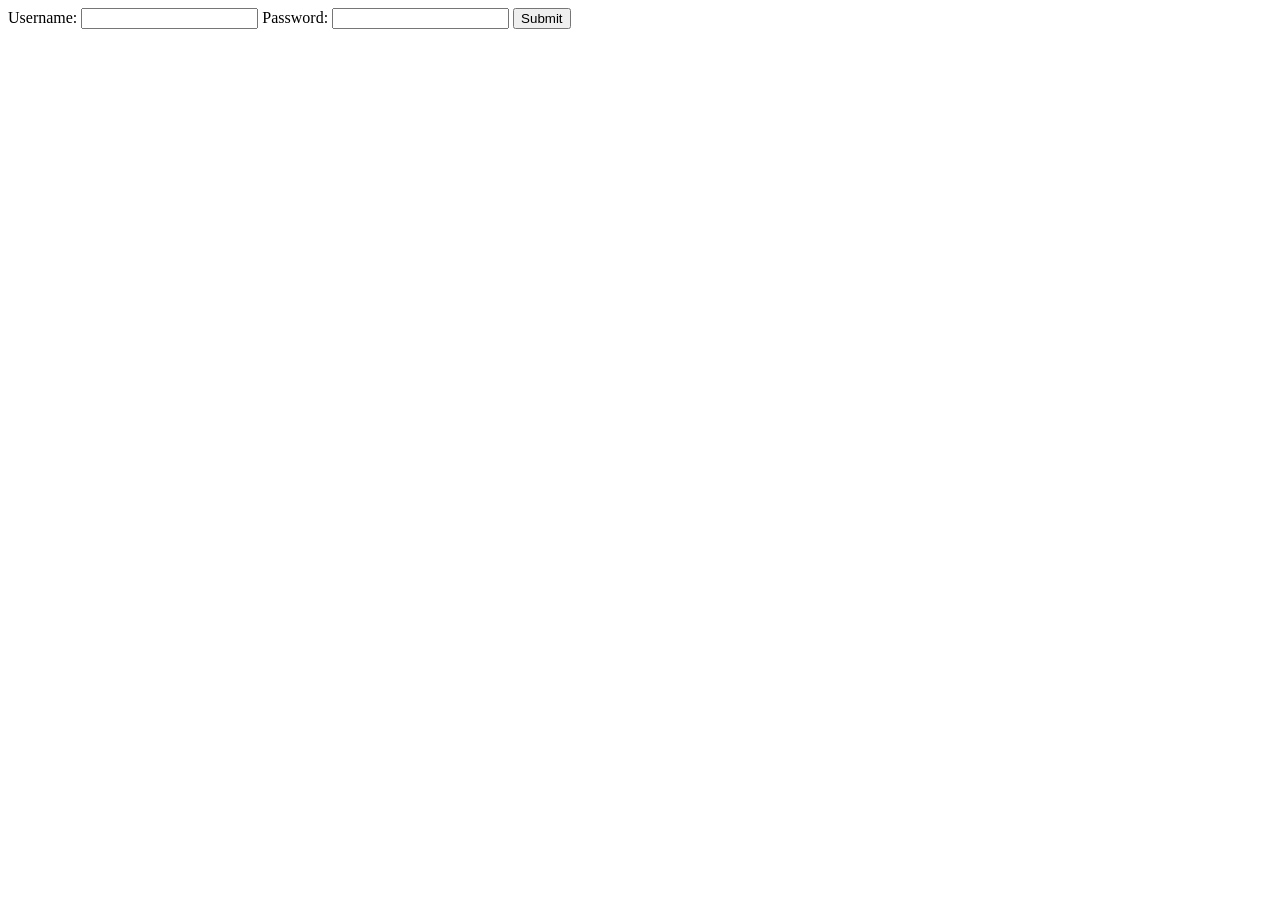
==== index.html @ 7e95d6fd "sprint 1-2 ui" ====
<!DOCTYPE html>
<html>
<head>
	<title></title>
</head>
<body>
Username: <input type="text" name="username">
Password: <input type="password" name="password">
<button class="submit">Submit</button>
</body>
</html>

<script type="text/javascript">
	$(".submit").click(function () {
		$.ajax({
			
		});
	});
</script>
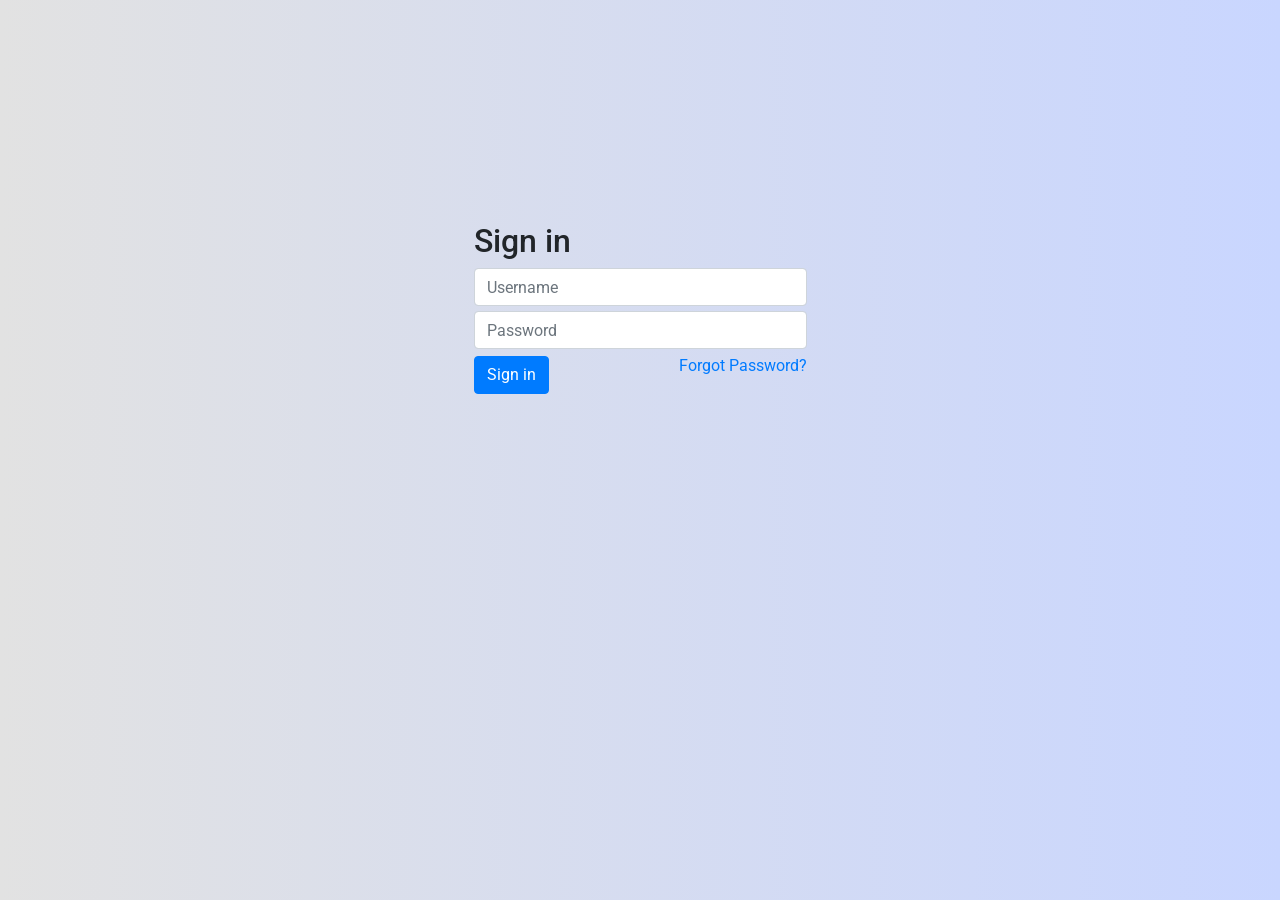
==== commit 70f28193: "index and course with category" ====
--- a/index.html
+++ b/index.html
@@ -1,19 +1,27 @@
 <!DOCTYPE html>
 <html>
 <head>
-	<title></title>
+	<title>Login</title>
+    <link rel="stylesheet" href="https://maxcdn.bootstrapcdn.com/bootstrap/4.0.0-beta/css/bootstrap.min.css">
+
+	<link rel="stylesheet" type="text/css" href="css/index.css">
+	<link href="https://fonts.googleapis.com/css?family=Roboto" rel="stylesheet">
+
 </head>
-<body>
-Username: <input type="text" name="username">
-Password: <input type="password" name="password">
-<button class="submit">Submit</button>
+<body>			
+    <div class="container">
+    <div class="manage">
+      <form class="form-signin">
+        <h2 class="form-signin-heading">Sign in</h2>
+        
+        <input type="text" id="inputEmail" class="form-control" placeholder="Username" required="">
+        
+        <input type="password" id="inputPassword" class="form-control" placeholder="Password" required="">
+        <a type="button" class="btn btn-md btn-primary" href="">Sign in</a>
+        <label><a href="">Forgot Password?</a></label>
+
+      </form>
+    </div>
+    </div>
 </body>
-</html>
-
-<script type="text/javascript">
-	$(".submit").click(function () {
-		$.ajax({
-			
-		});
-	});
-</script>+</html>
--- a/css/index.css
+++ b/css/index.css
@@ -0,0 +1,24 @@
+body{
+
+	background: #C9D6FF;  /* fallback for old browsers */
+	background: -webkit-linear-gradient(to right, #E2E2E2, #C9D6FF);  /* Chrome 10-25, Safari 5.1-6 */
+	background: linear-gradient(to right, #E2E2E2, #C9D6FF); /* W3C, IE 10+/ Edge, Firefox 16+, Chrome 26+, Opera 12+, Safari 7+ */
+}
+
+.form-signin{
+	width: 30%;
+	margin: auto;
+	margin-top: 20%;
+}
+
+.btn{
+	margin-top: 7px;
+}
+
+label{
+	margin-top: 5px;
+	float: right;
+}
+input{
+	margin-top: 5px;
+}
